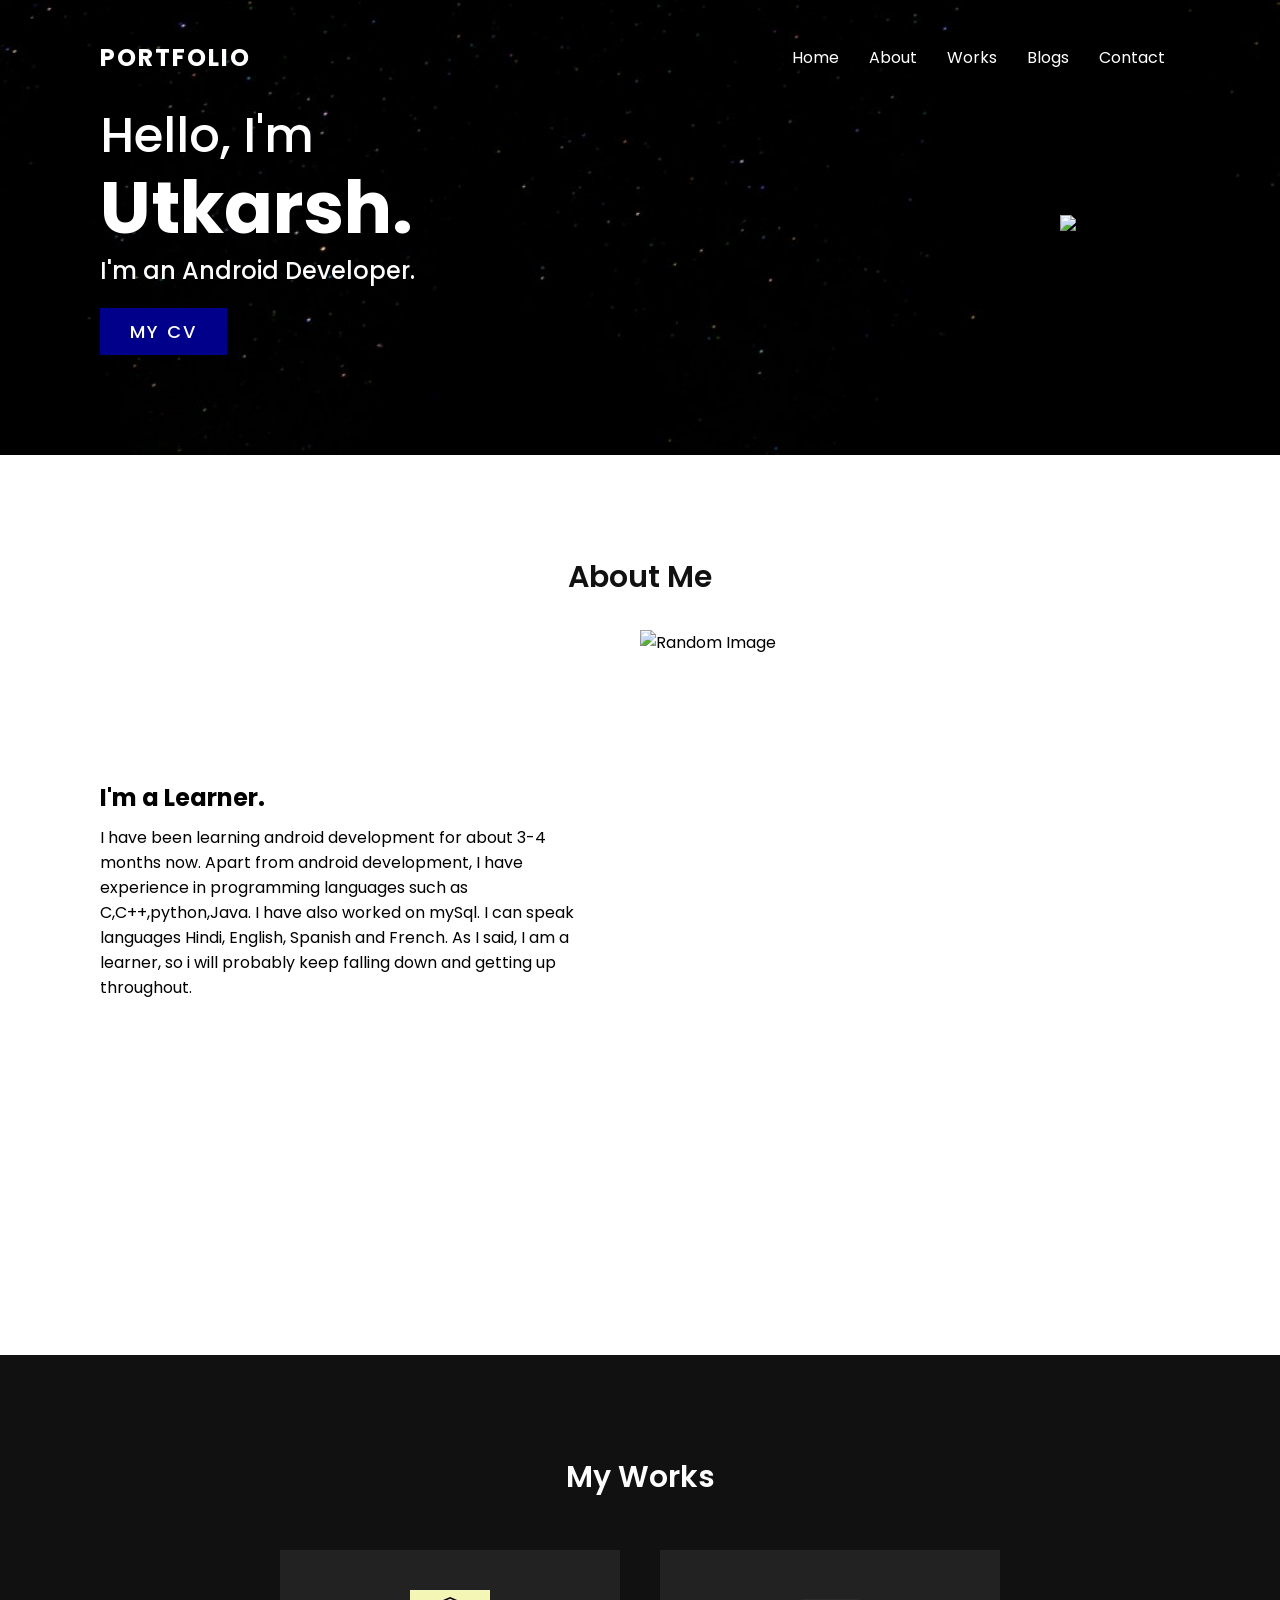
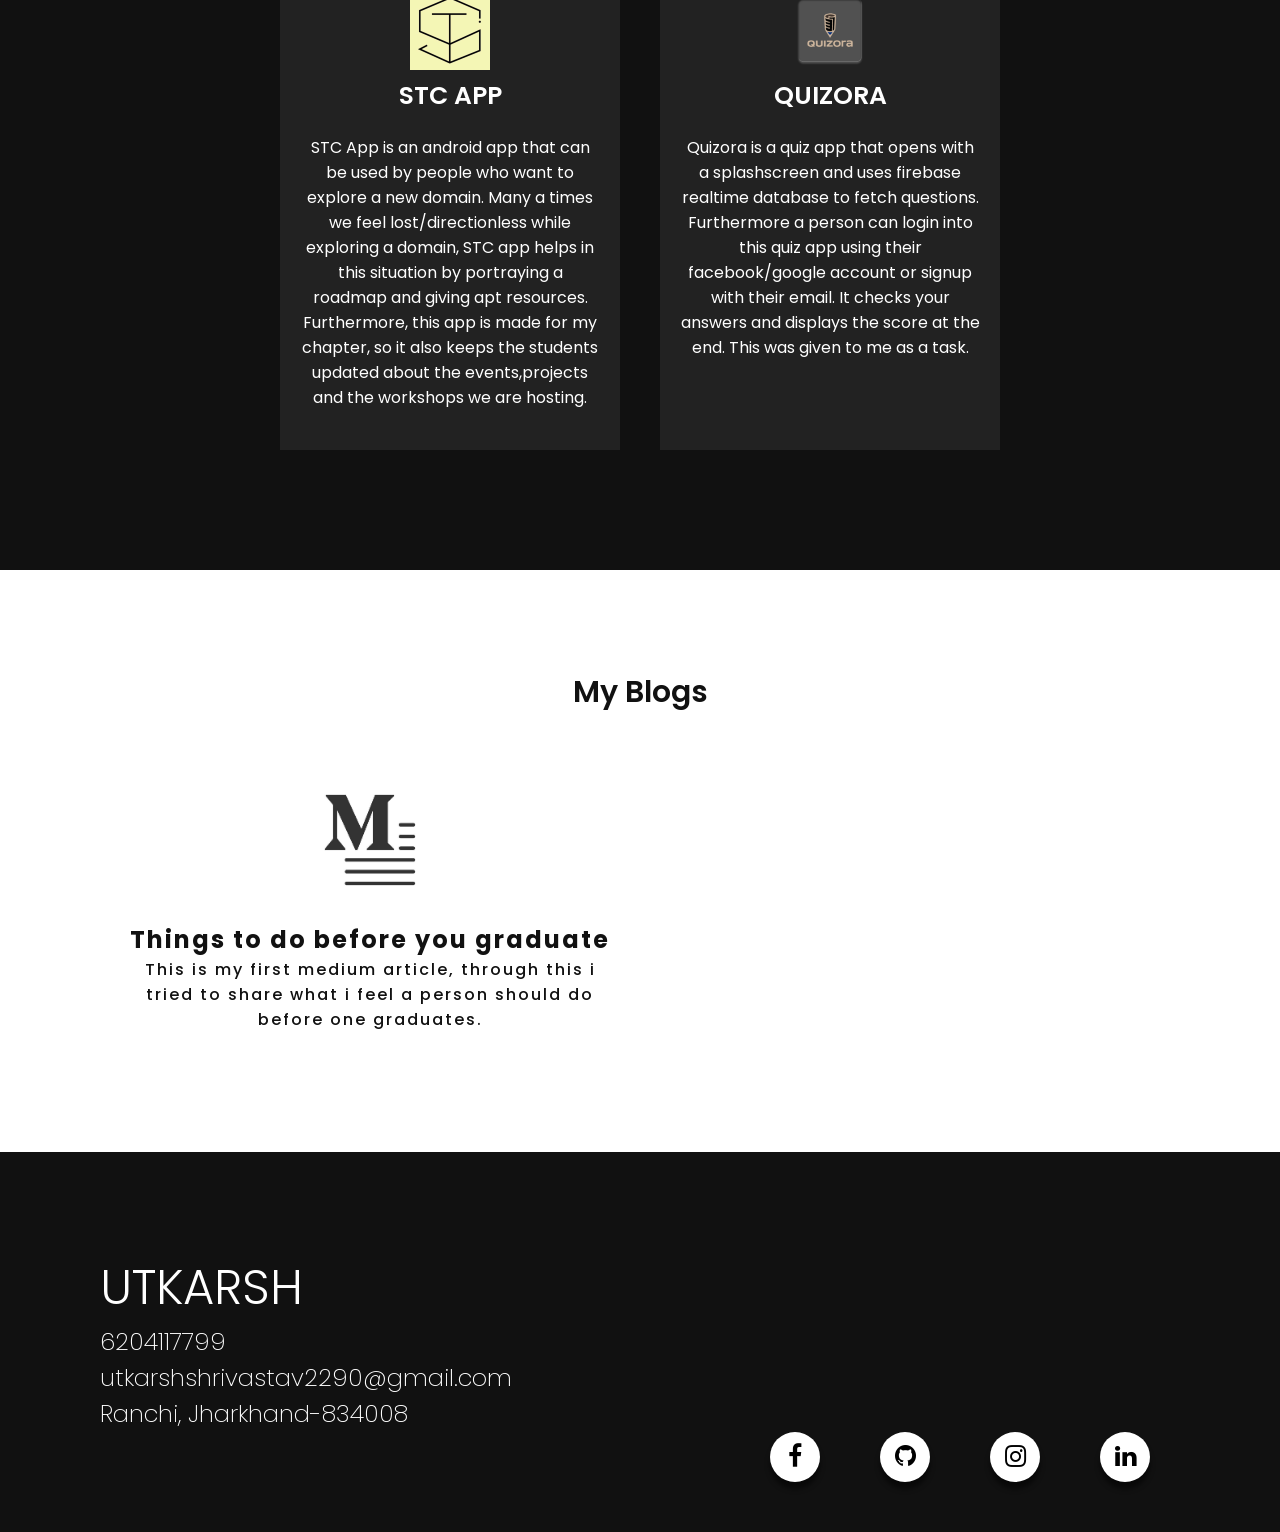
==== index.html @ e0fa2b42 "first commit" ====
<!DOCTYPE html>
<html lang="en">
<head>
    <meta name="viewport" content="width-device-width,initial-scale=1.0">
    <meta charset="UTF-8">
    <title>Utkarsh | Portfolio</title>
    <link rel="stylesheet" href="style.css">
    <link rel="stylesheet" href="//netdna.bootstrapcdn.com/font-awesome/4.0.3/css/font-awesome.css" >
</head>
<body>
    <header>
        <a href="#home" class="logo">Portfolio</a>
        <div class="toggle"></div>
        <ul>
            <li><a href="#home">Home</a></li>
            <li><a href="#about">About</a></li>
            <li><a href="#work">Works</a></li>
            <li><a href="#blog">Blogs</a></li>
            <li><a href="#contact">Contact</a></li>
        </ul>
    </header>

    <section class="banner" id="home">
        <div class="textBx">
            <h2>Hello, I'm <br><span>Utkarsh.</span></h2>
            <h3>I'm an Android Developer.</h3>
            <a href="https://drive.google.com/file/d/12irV_N-Vlv9VA5ZnBac2LXWpEE-eNapo/view" target="_blank" class="btn">My CV</a>
        </div>
        <div class="p50">
            <img src="meh.JPG" class="proimg" style="width: 700px"; height="700px";  alt="Profile Image">
        </div>
    </section>

    <section class="about" id="about">
        <div class="heading">
            <h2>About Me</h2>
        </div>
        <div class="content">
            <div class="contentBx w50">
                <h3>I'm a Learner.</h3>
                <p>I have been learning android development for about 3-4 months now. Apart from android development, I have experience in programming languages such as C,C++,python,Java. I have also worked on mySql. I can speak languages Hindi, English, Spanish and French. As I said, I am a learner, so i will probably keep falling down and getting up throughout.</p>
            </div>
            <div class="w50">
                <img src="about.JPG" class="img" alt="Random Image">
            </div>
        </div>

    </section>
    <section class="works" id="work">
        <div class="heading white">
            <h2>My Works</h2>
        </div>
        <div class="content">
            <div class="worksBx">
                <img src="stc.jpg">
                <a href="https://play.google.com/store/apps/details?id=com.mstc.mstcapp" target="_blank" style="text-decoration: none;"><h2>STC APP</h2>
                    <p>STC App is an android app that can be used by people who want to explore a new domain. Many a times we feel lost/directionless while exploring a domain, STC app helps in this situation by portraying a roadmap and giving apt resources. Furthermore, this app is made for my chapter, so it also keeps the students updated about the events,projects and the workshops we are hosting.</p></a>
                
            </div>
            <div class="worksBx">
                <img src="quizora.png">
                <a href="https://github.com/utkarsh2290/Quiz" target="_blank" style="text-decoration: none;"><h2>QUIZORA</h2>
                <p>Quizora is a quiz app that opens with a splashscreen and uses firebase realtime database to fetch questions. Furthermore a person can login into this quiz app using their facebook/google account or signup with their email. It checks your answers and displays the score at the end. This was given to me as a task. </p></a>
                
            </div>
        </div>
    </section>

    <section class ="blogs" id="blog">
        <div class="heading">
            <h2>My Blogs</h2>
            
        </div>
        <div class="content">
            <div class="worksBx" style="text-align: center">

                <img src="medium.jpg" width="150px" height="150px">
                <a href="https://medium.com/@utkarshshrivastav2290" target="_blank">
                    <h2><b>Things to do before you graduate</b></h2>
                    <p>This is my first medium article, through this i tried to share what i feel a person should do before one graduates.</p></a>
            </div>
        </div>
    </section>

    <section class="contacts" id="contact">
        <div class="contactBx">
            <h3>UTKARSH</h3>
            <p>6204117799</p>
            <p>utkarshshrivastav2290@gmail.com</p>
            <p>Ranchi, Jharkhand-834008</p>

        </div>
        <div class="social-menu">
            <ul>
                <li><a href="https://www.facebook.com/profile.php?id=100009679722653" target="_blank"><i class="fa fa-facebook"></i></a></li>
                <li><a href="https://github.com/utkarsh2290" target="_blank"><i class="fa fa-github"></i></a></li>
                <li><a href="https://www.instagram.com/utkarsh.shrivastav/" target="_blank"><i class="fa fa-instagram"></i></a></li>
                <li><a href="https://www.linkedin.com/in/utkarsh-829a061a2/" target="_blank"><i class="fa fa-linkedin"></i></a></li>
              </ul>
        </div>
    </section>
   
    <script type="text/javascript">
    window.addEventListener('scroll',function(){
        var header= document.querySelector('header');
        header.classList.toggle('sticky',window.scrollY>0);
    });
    </script>
</body>
</html>
---- style.css ----
@import url('http://fonts.googleapis.com/css?family=Poppins:200,300,400,500,600,700,800,900&display=swap');

*
{
    margin: 0;
    padding: 0;
    box-sizing: border-box;
    font-family: 'Poppins',sans-serif;
    scroll-behavior: smooth;
}

header
{
    position: fixed;
    top: 0;
    left: 0;
    width: 100%;
    padding: 40px 100px;
    z-index: 1000;
    display: flex;
    justify-content: space-between;
    align-items: center;
    transition: 0.5s;
}
header.sticky
{
    background: #fff;
    padding: 20px 100px;
    box-shadow: 0 5px 20px rgba(0,0,0,0.1);
}
header .logo
{
    color: #fff;
    font-size: 24px;
    text-transform: uppercase;
    text-decoration: none;
    font-weight: 700;
    letter-spacing: 2px;
}
header.sticky.logo
{
    color: #111;

}
header ul
{
    position: relative;
    display: flex;
}
header ul li
{
    position: relative;
    list-style: none;
}
header ul li a
{
    position: relative;
    display: inline-block;
    margin: 0 15px;
    color: #fff;
    text-decoration: none;
}

header.sticky ul li a
{
    color: #111;
}

section
{
    padding: 100px;
}

.banner
{
    position: relative;
    max-height: 100vh;
    background: url(banner.jpg);
    background-size: cover;
    background-position: right;
    display: flex;
    justify-content: space-between;
    align-items: center;
}
.banner h2
{
    font-size: 3em;
    color: #fff;
    font-weight: 500;
    line-height: 1.5em;
}
.banner h2 span
{
    font-size: 1.5em;
    font-weight: 700;
}
.banner h3
{
    font-size: 1.5em;
    color: #fff;
    font-weight: 500;
}
.btn
{
    position: relative;
    background: #00008b;
    display: inline-block;
    color:#fff;
    margin-top: 20px;
    padding: 10px 30px;
    font-size: 18px;
    text-transform: uppercase;
    text-decoration: none;
    letter-spacing: 2px;
    font-weight: 500;
}

.about
{
    position: relative;
    min-height: 100vh;
}

.heading
{
    width: 100%;
    text-align: center;
    margin-bottom: 30px;
    color: #111;
}
.heading h2
{
    font-weight: 600;
    font-size: 30px;
}
.content
{
    
    display: flex;
    justify-content: space-between;
}
.contentBx
{
    
    padding-right: 50px;
}
.contentBx h3
{
    margin-top: 150px;
    font-size: 24px;
    margin-bottom: 10px;
}
.w50
{
    min-width: 50%;
}
img
{
    max-width: 100%;
}
.works
{
    width:100%;
    height:100%;
    background: #111;
}
.heading.white
{
    color: #fff;
}
.works .content
{
    display: flex;
    justify-content: center;
    flex-wrap: wrap;
    flex-direction: row;
}
.works .content .worksBx
{
    padding: 40px 20px;
    background: #222;
    color: #fff;
    max-width: 340px;
    margin: 20px;
    text-align: center;
    transition: 0.5s;     
}

.works .content .worksBx:hover
{
    background: #00008b;
}

.works .content .worksBx img
{
    max-width: 80px;
    filter: invert(1);
}
.works .content .worksBx a 
{
    color: #fff;
    
}

.works .content .worksBx a h2
{
    color: #fff;
    font-size: 25px;
    font-weight: 600;
    margin-bottom: 20px;
}
.blogs
{
    min-height: 40vh;
}

.blogs .content
{
    
    display: flex;
    justify-content: space-between;
    flex-wrap: wrap;
}
.blogs .content .worksBx
{
    width: 50%;
    padding: 20px;
}

.blogs .content .worksBx img
{

    max-width: 100%;
}

.blogs .content .worksBx a
{
    position: relative;
    color:#111;
    margin-top: 20px;
    text-decoration: none;
    letter-spacing: 2px;
    font-weight: 500;
}

.blogs .content .worksBx a:hover
{
    color:#00008b;
}
footer{
    background-color: #111;
    color: #fff;
    font-family: 'Roboto', sans-serif;
}

.contacts
{
    background: #111;
}
.contacts .contactBx h3
{
    font-size: 2em;
    color: #fff;
    font-weight: 300;
    line-height: 1.5em;
}

.contacts .contactBx
{
    font-size: 1.5em;
    color: #fff;
    font-weight: 200;
    line-height: 1.5em;
}

.contacts .social-menu ul {
    float: right;
    display: flex;

}
.contacts .social-menu ul li {
    list-style: none;

    margin: 0 30px;
}
.contacts .social-menu ul li .fa {
    color: #000000;
    font-size: 25px;
    line-height: 50px;
    transition: .5s;
}
.contacts .social-menu ul li a {
    position: relative;
    display: block;
    width: 50px;
    height: 50px;
    border-radius: 50%;
    background-color: white;
    text-align: center;
    transition: 0.5s;
    transform: translate(0,0px);
    box-shadow: 0px 7px 5px rgba(0, 0, 0, 0.5);
}
.contacts .social-menu ul li a:hover {
    transform: rotate(0deg) skew(0deg) translate(0, -10px);
}
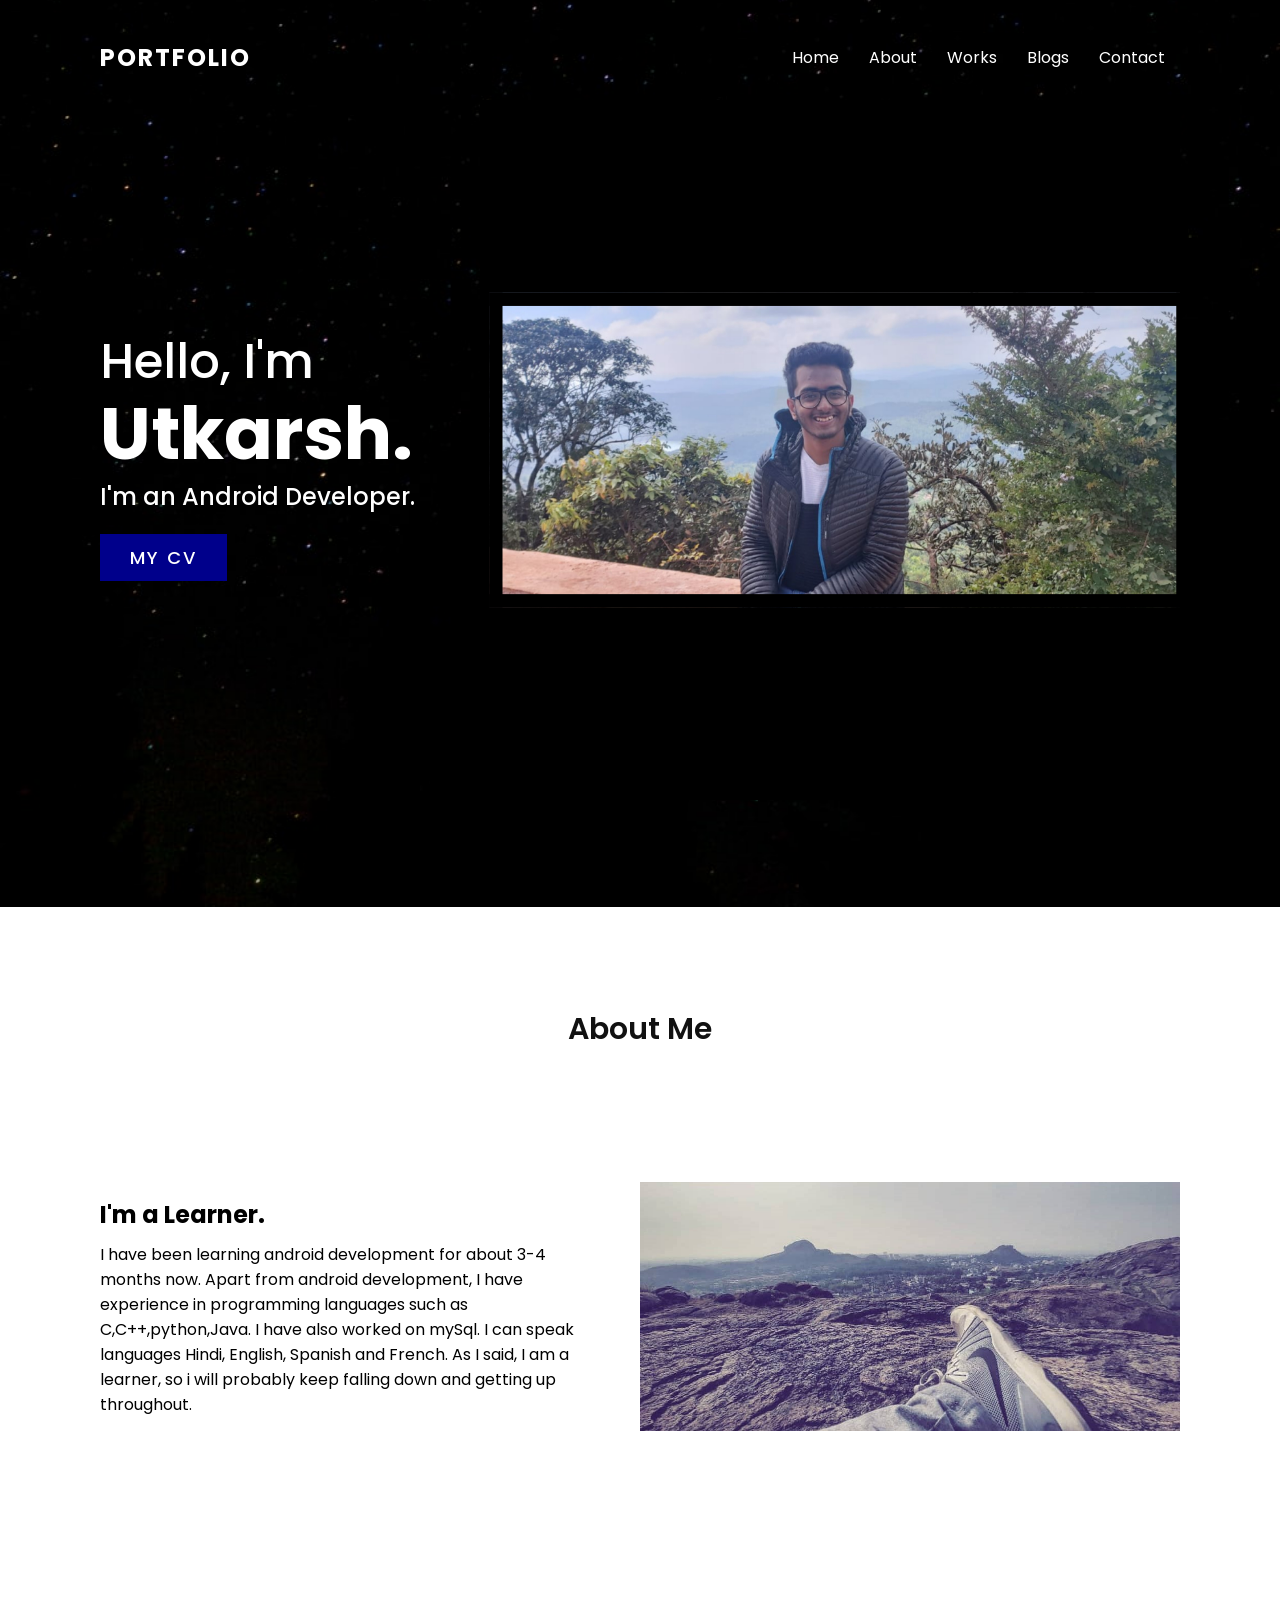
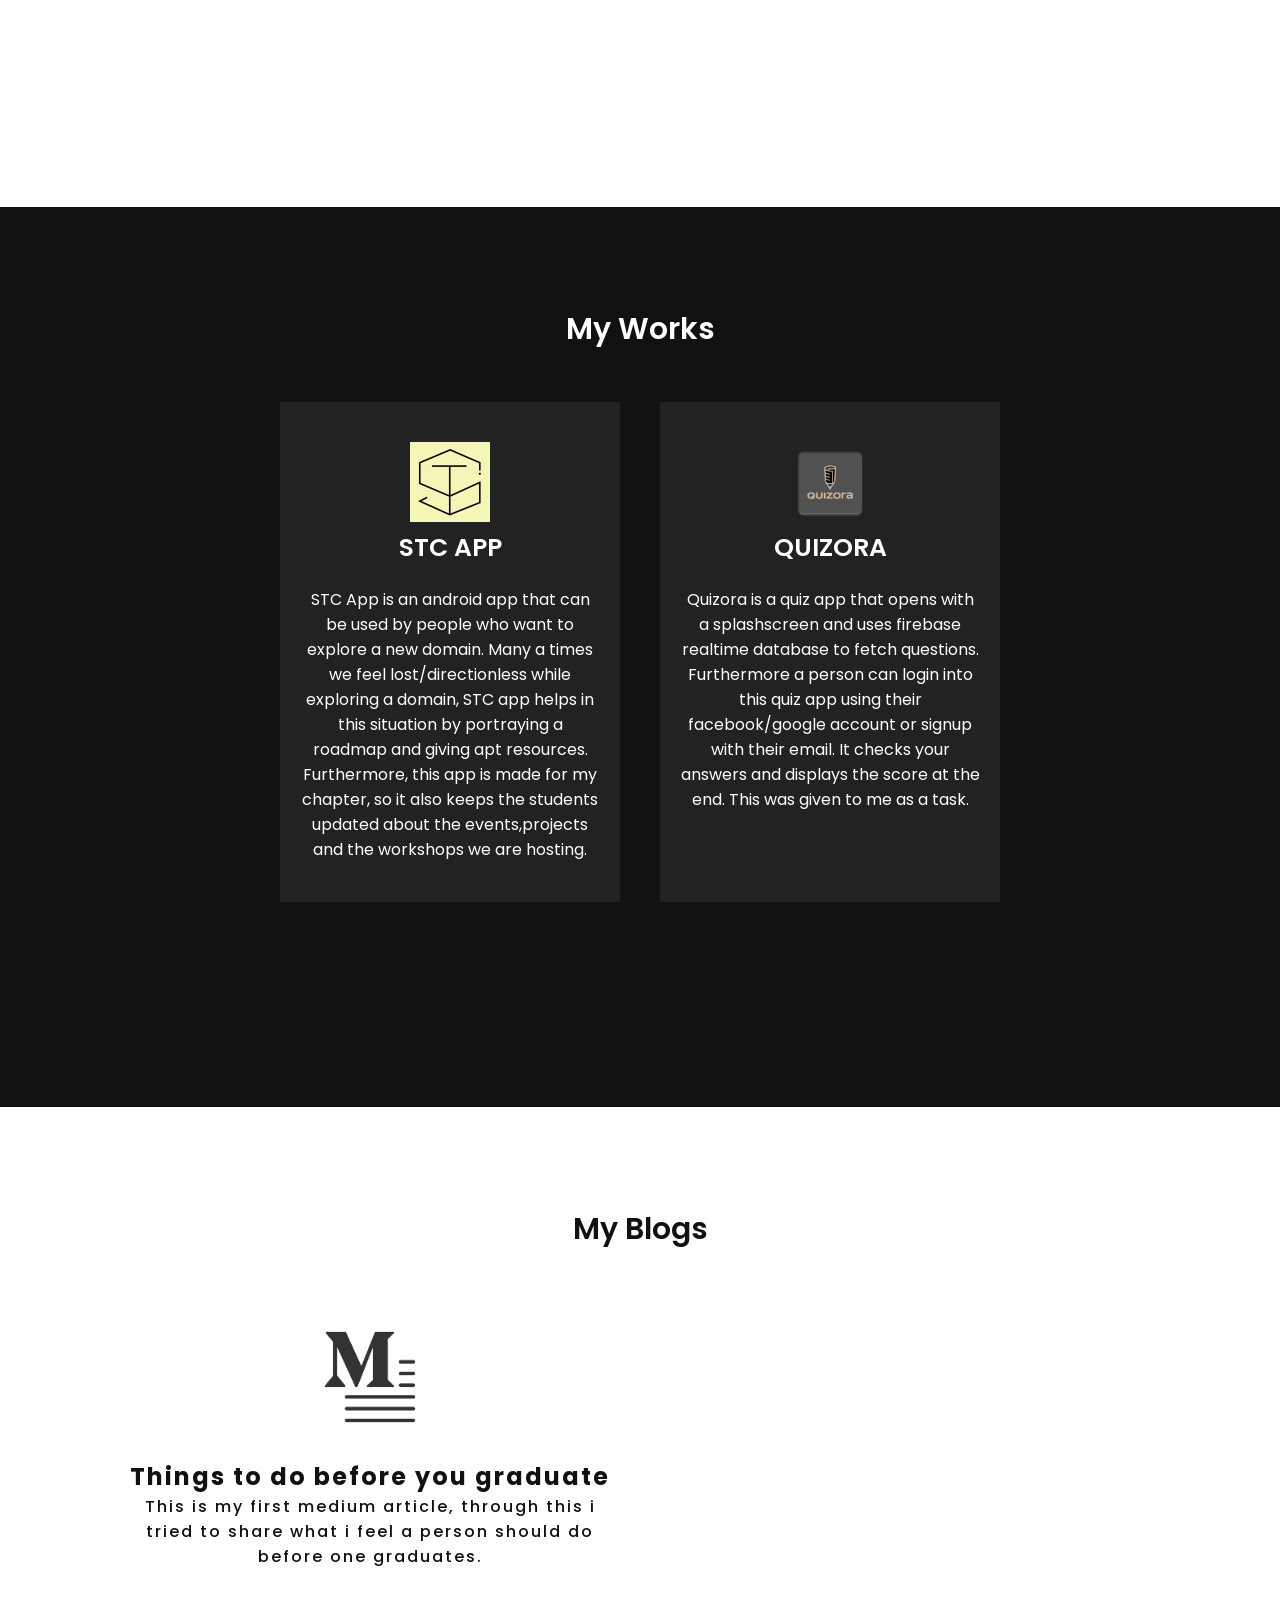
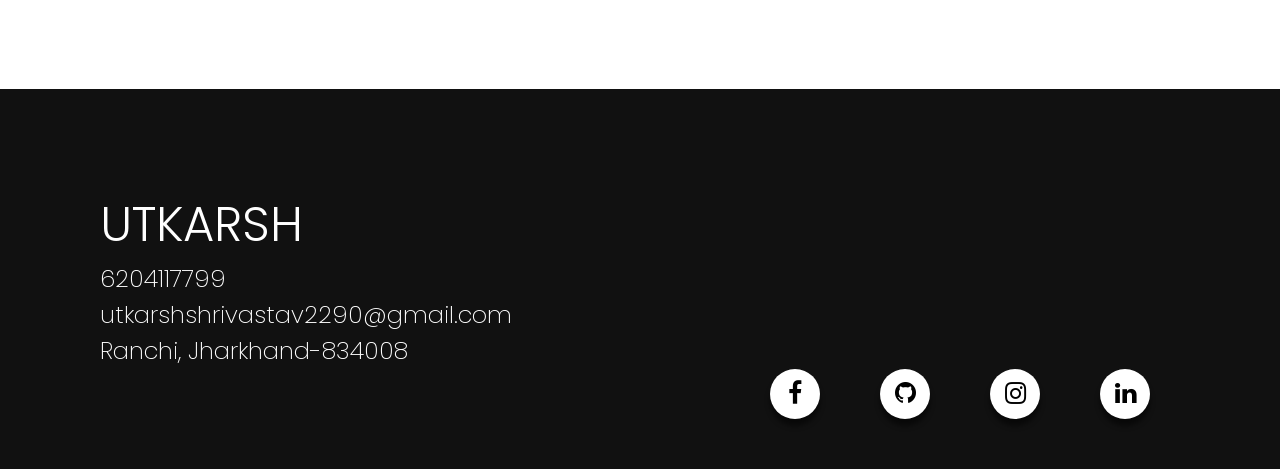
==== commit 1168f22f: "first commit" ====
--- a/index.html
+++ b/index.html
@@ -27,7 +27,7 @@
             <a href="https://drive.google.com/file/d/12irV_N-Vlv9VA5ZnBac2LXWpEE-eNapo/view" target="_blank" class="btn">My CV</a>
         </div>
         <div class="p50">
-            <img src="meh.JPG" class="proimg" style="width: 700px"; height="700px";  alt="Profile Image">
+            <img src="meh.jpg" class="proimg" style="width: 700px"; height="700px";  alt="Profile Image">
         </div>
     </section>
 
@@ -41,7 +41,7 @@
                 <p>I have been learning android development for about 3-4 months now. Apart from android development, I have experience in programming languages such as C,C++,python,Java. I have also worked on mySql. I can speak languages Hindi, English, Spanish and French. As I said, I am a learner, so i will probably keep falling down and getting up throughout.</p>
             </div>
             <div class="w50">
-                <img src="about.JPG" class="img" alt="Random Image">
+                <img src="about.jpg" class="img" alt="Random Image">
             </div>
         </div>
 
--- a/style.css
+++ b/style.css
@@ -74,7 +74,7 @@
 .banner
 {
     position: relative;
-    max-height: 100vh;
+    min-height: 100vh;
     background: url(banner.jpg);
     background-size: cover;
     background-position: right;
@@ -146,12 +146,13 @@
 }
 .contentBx h3
 {
-    margin-top: 150px;
+    margin-top: 15px;
     font-size: 24px;
     margin-bottom: 10px;
 }
 .w50
 {
+    margin-top: 100px;
     min-width: 50%;
 }
 img
@@ -161,7 +162,7 @@
 .works
 {
     width:100%;
-    height:100%;
+    height:100vh;
     background: #111;
 }
 .heading.white
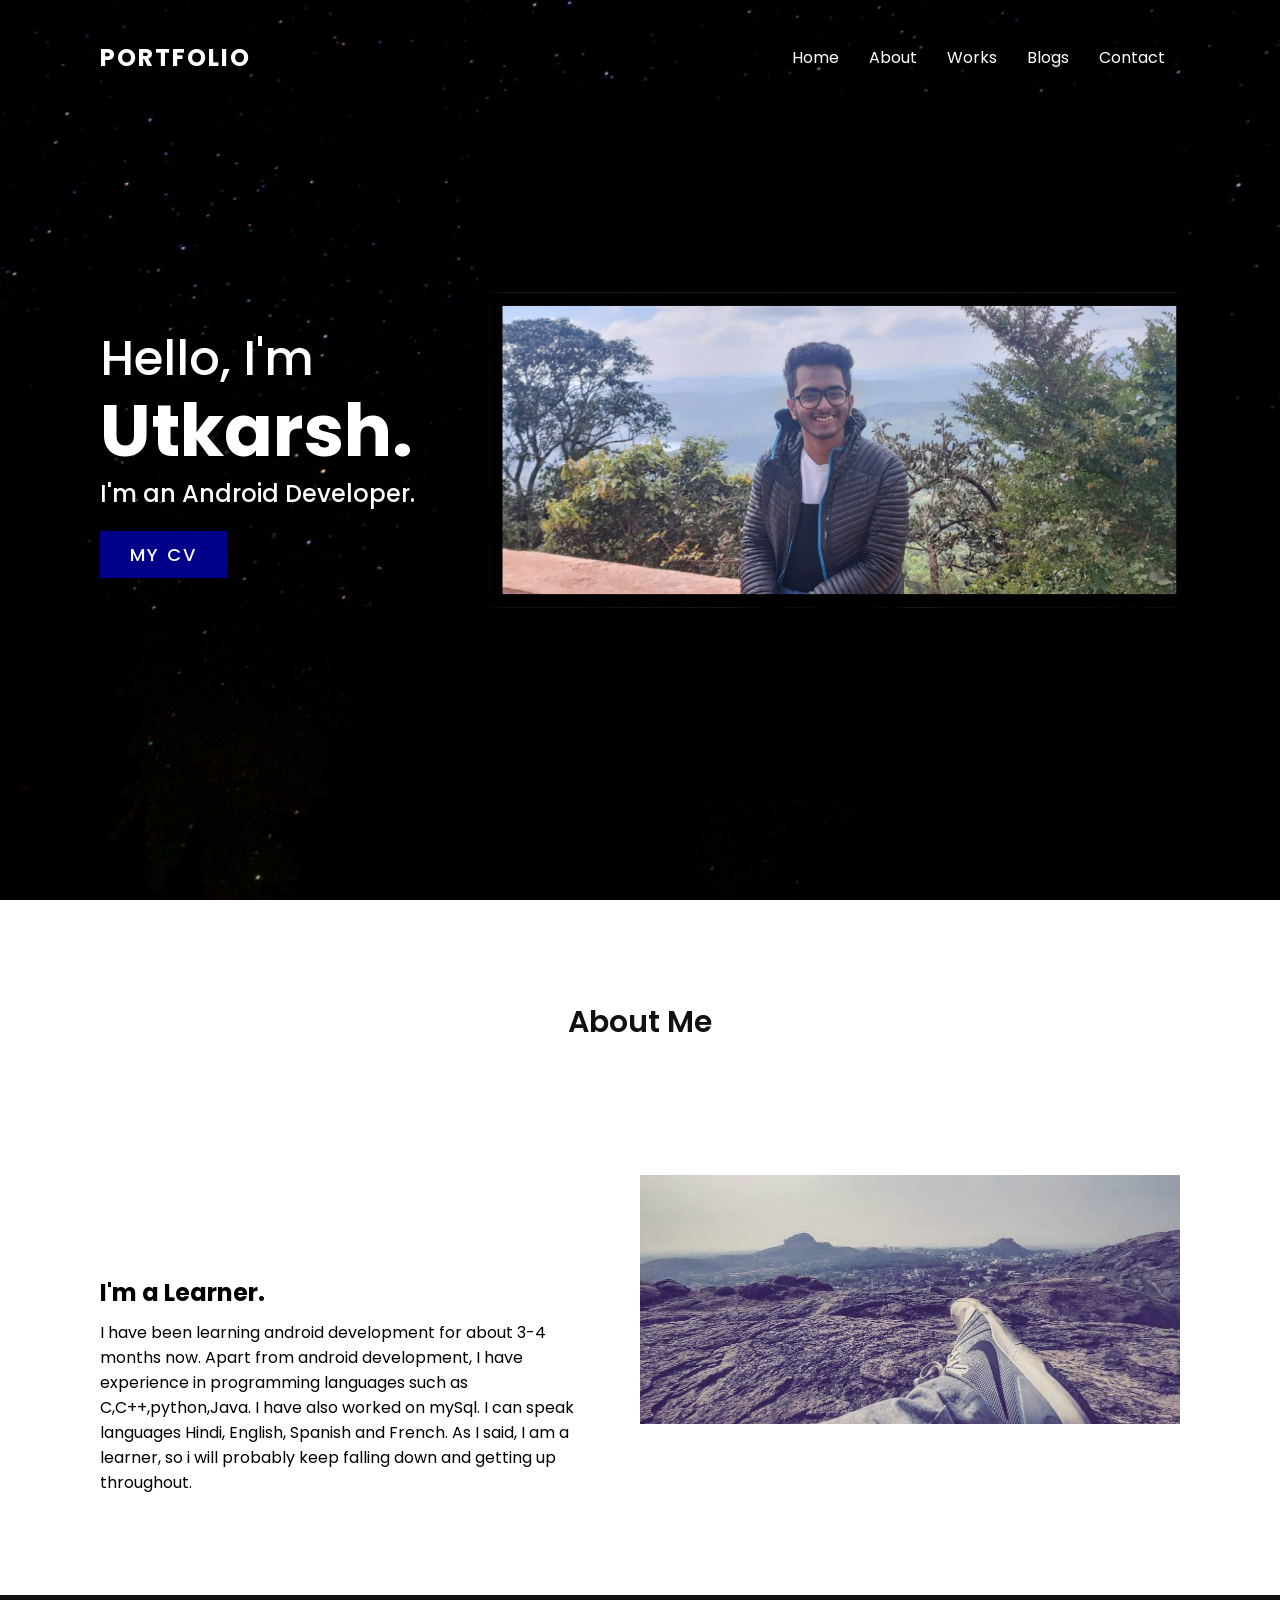
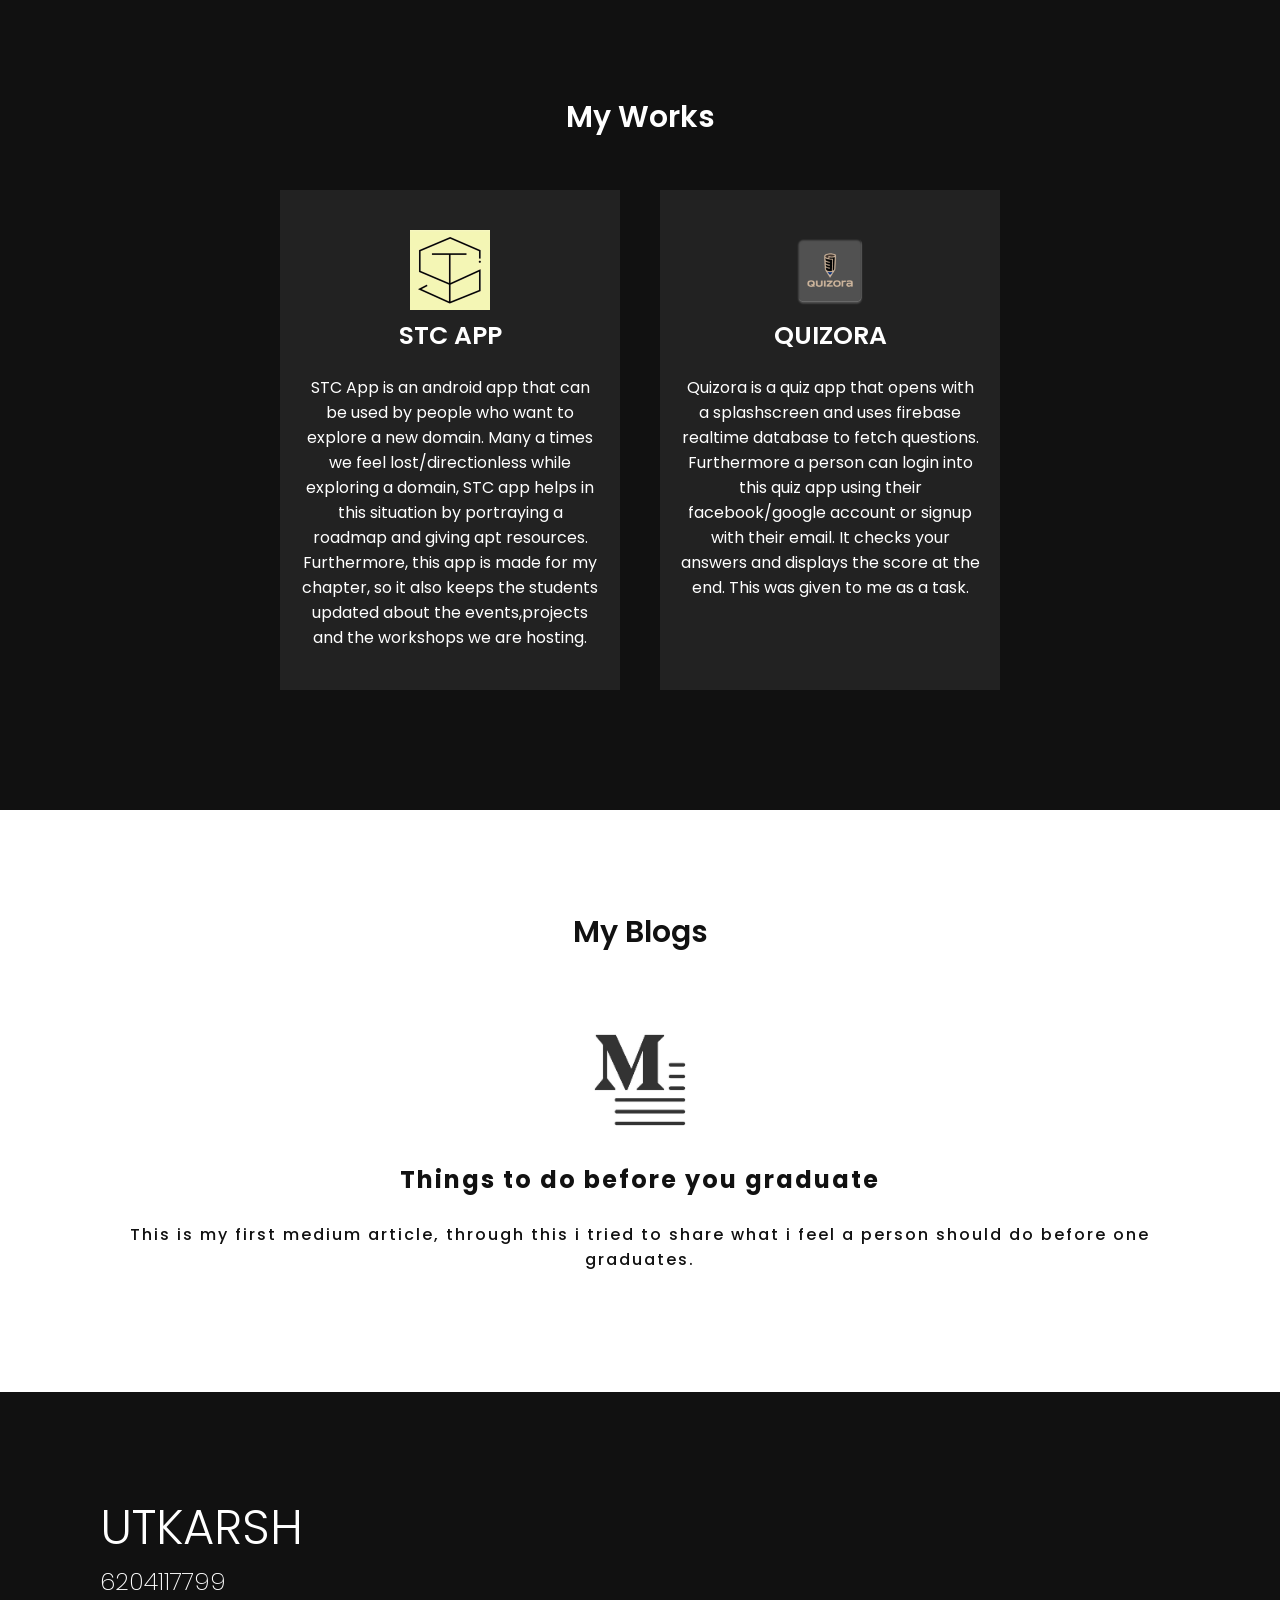
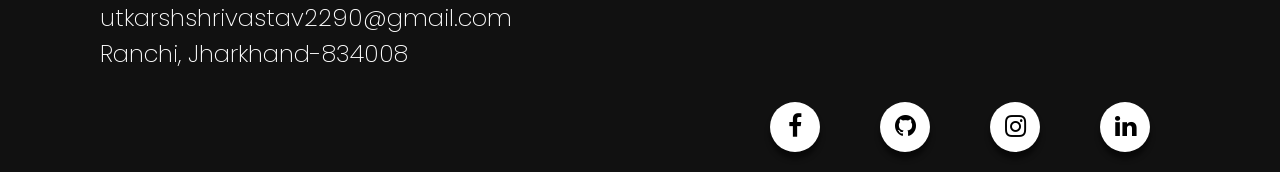
==== commit 43763135: "Responsive" ====
--- a/index.html
+++ b/index.html
@@ -10,8 +10,8 @@
 <body>
     <header>
         <a href="#home" class="logo">Portfolio</a>
-        <div class="toggle"></div>
-        <ul>
+        <div class="toggle" onclick="toggleMenu();"></div>
+        <ul class="menu">
             <li><a href="#home">Home</a></li>
             <li><a href="#about">About</a></li>
             <li><a href="#work">Works</a></li>
@@ -27,7 +27,7 @@
             <a href="https://drive.google.com/file/d/12irV_N-Vlv9VA5ZnBac2LXWpEE-eNapo/view" target="_blank" class="btn">My CV</a>
         </div>
         <div class="p50">
-            <img src="meh.jpg" class="proimg" style="width: 700px"; height="700px";  alt="Profile Image">
+            <img src="meh.jpg" class="proimg"  alt="Profile Image">
         </div>
     </section>
 
@@ -77,6 +77,7 @@
                 <img src="medium.jpg" width="150px" height="150px">
                 <a href="https://medium.com/@utkarshshrivastav2290" target="_blank">
                     <h2><b>Things to do before you graduate</b></h2>
+                    <br>
                     <p>This is my first medium article, through this i tried to share what i feel a person should do before one graduates.</p></a>
             </div>
         </div>
@@ -105,6 +106,12 @@
         var header= document.querySelector('header');
         header.classList.toggle('sticky',window.scrollY>0);
     });
+    function toggleMenu(){
+        var menuToggle = document.querySelector('.toggle');
+        var menu = document.querySelector('.menu');
+        menuToggle.classList.toggle('active');
+        menu.classList.toggle('active');
+    }
     </script>
 </body>
 </html>
--- a/style.css
+++ b/style.css
@@ -74,13 +74,18 @@
 .banner
 {
     position: relative;
-    min-height: 100vh;
+    min-height: 100%;
     background: url(banner.jpg);
     background-size: cover;
     background-position: right;
     display: flex;
     justify-content: space-between;
     align-items: center;
+}
+
+.banner .textBx
+{
+    padding-right: 60px;
 }
 .banner h2
 {
@@ -115,10 +120,16 @@
     font-weight: 500;
 }
 
+.p50
+{
+    max-width: 700px;
+    max-height: 700px;
+}
+
 .about
 {
     position: relative;
-    min-height: 100vh;
+    min-height: 100%;
 }
 
 .heading
@@ -146,7 +157,7 @@
 }
 .contentBx h3
 {
-    margin-top: 15px;
+    margin-top: 100px;
     font-size: 24px;
     margin-bottom: 10px;
 }
@@ -162,7 +173,7 @@
 .works
 {
     width:100%;
-    height:100vh;
+    height:100%;
     background: #111;
 }
 .heading.white
@@ -224,7 +235,7 @@
 }
 .blogs .content .worksBx
 {
-    width: 50%;
+    width: 100%;
     padding: 20px;
 }
 
@@ -272,11 +283,13 @@
     color: #fff;
     font-weight: 200;
     line-height: 1.5em;
+    
 }
 
 .contacts .social-menu ul {
     float: right;
     display: flex;
+    margin-top: 30px;
 
 }
 .contacts .social-menu ul li {
@@ -305,3 +318,136 @@
 .contacts .social-menu ul li a:hover {
     transform: rotate(0deg) skew(0deg) translate(0, -10px);
 }
+
+/*Responsive*/
+@media(max-width:991px)
+{
+    header, header.sticky
+    {
+        padding: 20px 50px;
+        z-index: 1000;
+    }
+
+    .menu
+    {
+        position: fixed;
+        top: 75px;
+        left: -100%;
+        display: block;
+        padding: 100px 50px;
+        text-align: center;
+        width:100%;
+        height: 100vh;
+        background: #fff;
+        transition: 0.5s;
+        z-index: 999;
+        border-top: 1px solid rgba(0,0,0,0.2);
+    }
+
+    .menu.active
+    {
+        left: 0;
+    }
+    header ul li a
+    {
+        color: #111;
+        font-size: 24px;
+        margin: 10px;
+    }
+    .toggle
+    {
+        width: 40px;
+        height: 40px;
+        background: url(menu.png);
+        background-position: center;
+        background-repeat: no-repeat;
+        background-size: 30px;
+        cursor: pointer;
+    }
+
+    .toggle.active
+    {
+        background: url(close.png);
+        background-position: center;
+        background-repeat: no-repeat;
+        background-size: 25px;
+        cursor: pointer;
+    }
+    header.sticky .toggle
+    {
+        filter: invert(1);
+    }
+
+    section 
+    {
+        padding: 100px 50px;
+    }
+
+    .banner
+    {
+        padding: 150px 50px 100px;
+    }
+    .banner h2 
+    {
+        font-size: 1.5em;
+    }
+    .banner h3
+    {
+        font-size: 1em;
+    }
+    .btn
+    {
+        margin-top: 10px;
+        padding: 10px 20px;
+        font-size: 16px;
+    }
+
+    .p50
+{
+    max-width: 300px;
+    max-height: 300px;
+}
+
+.heading h2
+{
+    
+    font-size: 24px;
+}
+.contactBx h3 
+{
+    font-size: 20px;
+}
+.content
+{
+    display: flex;
+    justify-content: space-between;
+    flex-direction: column;
+}
+
+.w50
+{
+    margin-bottom: 20px;
+    min-width: 50%;
+}
+
+
+.works .content .worksBx
+{
+
+    width: 100%;
+    padding: 10px;
+}
+
+
+.blogs .content .worksBx img
+{
+
+    max-height: 150px;
+    max-width: 150px;
+}
+
+
+
+
+
+}
